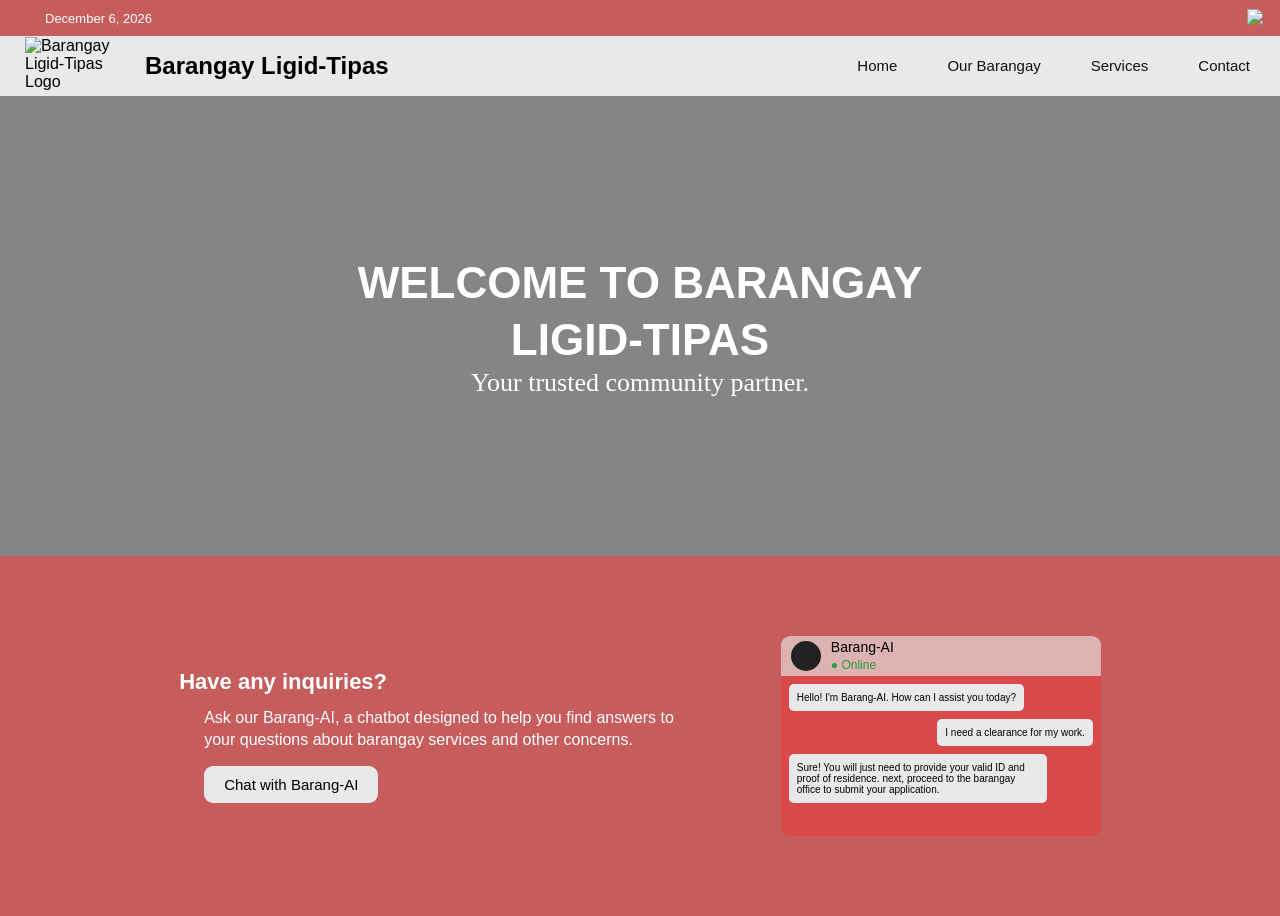
==== index.html @ feaf68f8 "Add files via upload" ====
<!DOCTYPE html>
<html lang="en">
    <head>
        <meta charset="UTF-8">
        <meta name="viewport" content="width=device-width, initial-scale=1.0">
        <title>Barangay Ligid-Tipas</title>
        <link rel="stylesheet" href="style.css">
    </head>
    <body>

        <!-- topbar -->
         <div class="top-bar">
            <div class="date-info">
                <span> <img src="images/Flag_of_the_Philippines.webp">  </span> <span id="current-date"></span>
            </div>

            <a href="#" class="facebook" onclick="window.open('https://www.facebook.com/officialBarangayLigidTipas', '_blank')">
                <img src="images/FB.png" alt="Facebook">
            </a>
         </div>

        <!-- navbar -->
        <nav class="navbar">
            <div class="brand">
                <img src="images/ligid_logo.png" alt="Barangay Ligid-Tipas Logo">
                <h2>Barangay Ligid-Tipas</h2>
            </div>

            <ul class="nav-links">
                <li><a href="#home">Home</a></li>
                <li><a href="#our-barangay">Our Barangay</a></li>
                <li><a href="#services">Services</a></li>
                <li><a href="#contact">Contact</a></li>
            </ul>
        </nav>

        <!-- hero section -->
        <section class="hero" id="home">
            <div class="hero-slider">
                <div class="slide"></div>
                <div class="slide"></div>
                <div class="slide"></div>
            </div>

            <div class="hero-content">
                <h1>WELCOME TO BARANGAY<br>LIGID-TIPAS</h1>
                <p>Your trusted community partner.</p>
            </div>
        </section>

        <!-- barang-ai section -->
        <section class="barang-ai">
            <div class="ai-content">
                <h2>Have any inquiries?</h2>
                <p>
                    Ask our Barang-AI, a chatbot designed to help 
                    you find answers to your questions about barangay 
                    services and other concerns.
                </p>
                <button class="chatbot-button" onclick="openChatbot()">Chat with Barang-AI</button>
            </div>

            <div class="ai-preview">
                <div class="chat-header">
                    <div class="avatar"></div>
                    <div>
                        <h3>Barang-AI</h3>
                        <span class="status">● Online</span>
                    </div>
                </div>

                <div class="chat-messages">
                    <div class="message bot-message">
                        Hello! I'm Barang-AI. How can I assist you today?
                    </div>
                    <div class="message user-message">
                        I need a clearance for my work.
                    </div>

                    <div class="message bot-message">
                        Sure! You will just need to provide your valid ID and proof of residence. next, proceed to the barangay
                        office to submit your application.
                    </div>
                </div>
            </div>
        </section>
        


         <script src="script.js"></script>
    </body>
</html>
---- style.css ----
* {
    margin: 0; padding: 0; box-sizing: border-box; 
}

body {
    font-family: 'Arial', sans-serif;
}

/* Top Bar Styles */
.top-bar {
    height: 36px; background-color: #C75C5C; color: white; display: flex; 
    align-items: center; justify-content: space-between; padding: 0 15px;
}
.date-info {
    display: flex; align-items: center; gap: 12px; font-size: 13px; }
.date-info img {
    width: 18px; height: 12px; object-fit: cover; }
.facebook {
    display: flex; align-items: center; justify-content: center; width: 18px; height: 18px; }
.facebook img {
    width: 100%; height: 100%; object-fit: contain; }

/* Navbar Styles */
.navbar {
    min-height: 60px; background-color: #e9e9e9; display: flex; align-items: center; justify-content: space-between;
    padding: 0 30px 0 25px; position: relative; }
.brand {
    display: flex; align-items: center; gap: 25px; position: relative; padding-left: 100px; }
.brand h2 { position: relative; left: 20px; }
.brand img { 
   position: absolute; width: 100px; height: 100px; object-fit: contain; top: -15px; left: 0px; z-index: 10; }
.nav-links {
    display: flex; align-items: center; gap: 50px; list-style: none; }
.nav-links a {
    text-decoration: none; color: #111; font-size: 15px; transition: all 0.3s ease; }
.nav-links a:hover { color: #c65e60; }

/* hero section */
.hero { height: 460px; position: relative; overflow: hidden; display: flex;
    align-items: center; justify-content: center; text-align: center; }
.hero-slider { position: absolute; inset: 0; display: flex; width: 300%; height: 100%; z-index: 0; top: 0; left: 0; }
.slide { flex: 0 0 33.333333%; height: 100%; background-size: cover; background-position: center; } 
.hero-content { position: relative; z-index: 2; margin-top: 95; color: white; }
.hero h1 { font-size: 44px; line-height: 1.3; font-weight: bold; }
.hero p { font-family: Georgia, serif; font-size: 26px; }

/* barang-ai section */
.barang-ai {
    background-color: #C75C5C; color: white; padding: 35px 14%; display: flex; 
    align-items: center; justify-content: space-between; gap: 50px; padding-top: 80px; padding-bottom: 80px; }
.ai-content { max-width: 500px; }
.ai-content h2 { font-size: 22px; margin-bottom: 12px; }    
.ai-content p { font-size: 16px; line-height: 1.4; margin: 0 0 15px 25px; }
.chatbot-button { margin-left: 25px; padding: 10px 20px; background-color: #e9e9e9; border: none;
     cursor: pointer; transition: background-color 0.3s; border-radius: 9px; font-size: 15px; }
.chatbot-button:hover { background-color: white; }
.ai-preview { width: 320px; height: 200px; background-color: #d8494b; border-radius: 9px; overflow: hidden;
    color: black; flex-shrink: 0; position: relative; }
.chat-header { height: 40px; background-color: #dcb2b2; padding: 5px 10px; display: flex; align-items: center; gap: 10px; }
.avatar { background-color: #222; width: 30px; height: 30px; border-radius: 50%; flex-shrink: 0; }
.chat-header h3 { font-size: 14px; font-weight: normal; }
.status { color: #249c37; font-size: 12px; }
.chat-messages { padding: 8px; display: flex; flex-direction: column; gap: 8px; }
.message { font-size: 10px; padding: 8px; max-width: 85%; background-color: #e9e9e9; border-radius: 5px; }
.bot-message { align-self: flex-start;  }
.user-message { align-self: flex-end; }
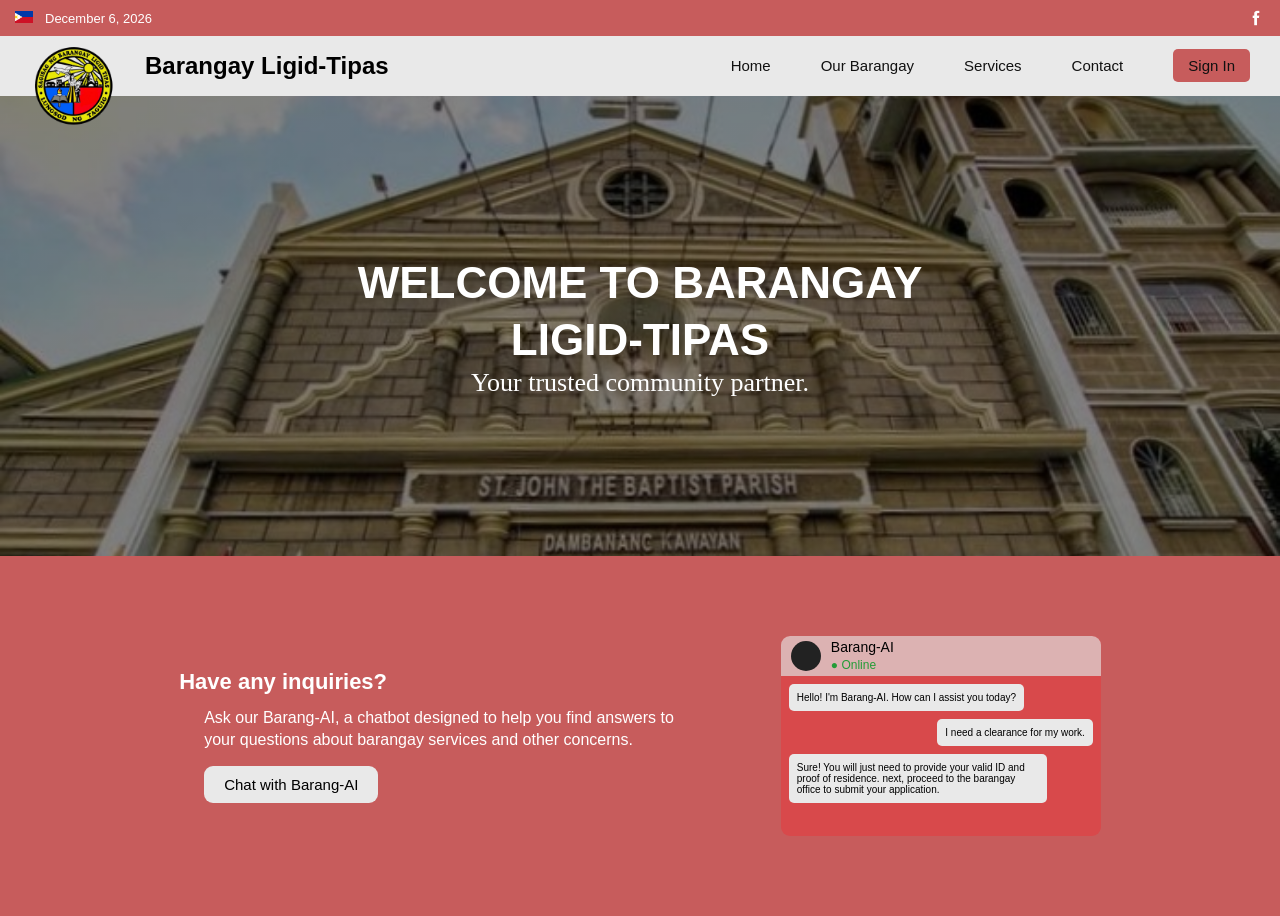
==== commit aefbe258: "Add files via upload" ====
--- a/index.html
+++ b/index.html
@@ -31,12 +31,14 @@
                 <li><a href="#our-barangay">Our Barangay</a></li>
                 <li><a href="#services">Services</a></li>
                 <li><a href="#contact">Contact</a></li>
+                <li><a href="login.html" class="login-btn">Sign In</a></li>
             </ul>
         </nav>
 
         <!-- hero section -->
         <section class="hero" id="home">
             <div class="hero-slider">
+                <div class="slide"></div>
                 <div class="slide"></div>
                 <div class="slide"></div>
                 <div class="slide"></div>
--- a/style.css
+++ b/style.css
@@ -34,6 +34,8 @@
 .nav-links a {
     text-decoration: none; color: #111; font-size: 15px; transition: all 0.3s ease; }
 .nav-links a:hover { color: #c65e60; }
+.login-btn { background-color: #C75C5C; color: white; padding: 8px 15px; border-radius: 5px; }
+.login-btn:hover { background-color: #a94b4b; }
 
 /* hero section */
 .hero { height: 460px; position: relative; overflow: hidden; display: flex;
@@ -63,4 +65,139 @@
 .chat-messages { padding: 8px; display: flex; flex-direction: column; gap: 8px; }
 .message { font-size: 10px; padding: 8px; max-width: 85%; background-color: #e9e9e9; border-radius: 5px; }
 .bot-message { align-self: flex-start;  }
-.user-message { align-self: flex-end; }+.user-message { align-self: flex-end; }
+
+/* login page */
+.login-page { display: flex; height: 100vh; }
+.login-left { padding-top: 50px; width: 25%; }
+.login-header { display: flex; align-items: center; gap: 10px; margin-bottom: 10hpx; }
+.login-page h2 { width: 100%; text-align: center;   }
+.login-form { display: flex; flex-direction: column; gap: 15px; padding: 20px 20px; }
+.login-form h2 { text-align: left; margin-top: 20px; }
+.login-form input { padding: 10px; border: 1px solid #ccc; border-radius: 5px; }
+.login-form button { padding: 10px; background-color: #C75C5C; color: white; border: none; border-radius: 5px; cursor: pointer; }
+.login-form button:hover { background-color: #a94b4b; }
+.login-form a { text-decoration: none; color: #C75C5C; font-size: 14px; }
+.show-password { display: flex; align-items: center; gap: 5px; font-size: 14px; }
+.show-password input { width: auto; margin: 0; cursor: pointer; }
+.captcha { display: flex; align-items: center; gap: 10px; margin-top: 10px; border: 1px solid #ccc; padding: 12px; border-radius: 5px; }
+.login-left img { width: 120px; height: 120px; object-fit: cover;}
+.login-right { width: 75%; }
+.login-right img { object-fit: cover; width: 100%; height: 100%; filter: brightness(0.7); }
+
+/* signup page */
+.signup-overlay { display: none; position: fixed; inset: 0; z-index: 1000; background-color: rgba(0, 0, 0, 0.65); 
+    justify-content: center; align-items: center; padding: 20px; }
+.signup-overlay.active { display: flex; }
+.signup-frame { position: relative; width: 900px; max-width: 100%; max-height: 100%; overflow-y: auto; 
+    background-color: #C75C5C; border-radius: 4px; padding: 30px; box-sizing: border-box; }
+.close-btn { position: absoulute; top: 10px; right: 15px; background-color: transparent; border: none; 
+    font-size: 30px; cursor: pointer; color: white; }
+.signup-header { text-align: center; margin-bottom: 25px; color: white; }
+.signup-header img { width: 100px; height: 100px; object-fit: contain; }
+.signup-header h2 { font-size: 18px; margin-top: 10px 0 0; }
+.signup-section { background-color: white; padding: 18px 25px; border-radius: 1px solid #ddd; }
+.signup-section:first-child { border-radius: 10px 10px 0 0; }
+.signup-section h3 { font-size: 16px; margin: 0 0 5px; color: #222 }
+.signup-section p { font-size: 14px; margin: 0; color: #555; }
+.signup-actions { display: flex; justify-content: flex-end; gap: 10px; margin-top: 20px; }
+.signup-actions button { border: none; border-radius: 7px; padding: 11px 25px; cursor: pointer; }
+#cancel-signup { background-color: #ddd; color: #222; }
+.signup-actions button[type="submit"] { background-color: #ff1717; color: white; }
+
+.signup-grid { display: grid; gap: 16px; }
+.personal-row { display: grid; gap: 16px; margin-top: 16px; }
+.personal-row-three { grid-template-columns: repeat(3, minmax(0, 1fr)); }
+.personal-row-four { grid-template-columns: repeat(4, minmax(0, 1fr)); }
+
+.personal-row .signup-field input,
+.personal-row .signup-field select { height: 40px !important; min-height: 40px !important;
+    padding: 8px 10px !important; box-sizing: border-box !important; }
+.signup-field { display: flex; flex-direction: column; min-width: 0; }
+.signup-field input, .signup-field select { width: 100%; min-width: 0; box-sizing: border-box; 
+    padding: 0 10px; font-size: 12px;  }
+.signup-field label { font-size: 12px; margin-bottom: 5px; color: #222; }
+.signup-field label span { color: #e53935; }
+.signup-field label small { font-size: 10px; color: #999; }
+
+.signup-field input, .signup-field select { width: 100%; height: 26px; box-sizing: border-box; padding: 0 8px; 
+    border: 1px solid #ddd; border-radius: 8px; background: white; font-size: 12px; color: #333; outline: none; }
+.signup-field input:focus, .signup-field select:focus { border-color: #C75C5C; }
+
+.resident-info { display: grid; gap: 16px; margin-top: 16px; }
+.resident-info-three { grid-template-columns: repeat(3, minmax(0, 1fr)); }
+.resident-info input,
+.resident-info .signup-field select { height: 40px !important; min-height: 40px !important;
+    padding: 8px 10px !important; box-sizing: border-box !important; }
+
+.account-info { display: grid; grid-template-columns: repeat(2, minmax(0, 1fr)); gap: 16px; margin-top: 16px; }
+.account-info input,
+.account-info .signup-field select { width: 100%; height: 40px !important; min-height: 40px !important;
+    padding: 8px 10px !important; box-sizing: border-box !important; }
+
+.show-password { display: flex; align-items: center; gap: 5px; font-size: 12px; cursor: pointer; }
+.show-password input { width: auto; margin: 0; height: auto; min-height: auto; }
+
+/* Terms Modal Background */
+.terms-overlay { display: none; position: fixed; inset: 0; z-index: 1000; background-color: rgba(12, 18, 15, 0.65); 
+    justify-content: center; align-items: center; backdrop-filter: blur(5px); }
+.terms-overlay.active { display: flex; }
+.terms-modal { width: 100%; max-height: 85vh; max-width: 620px; display: flex; flex-direction: column; 
+    background: white; color: #222; border-radius: 16px; overflow: hidden; box-shadow: 0 20px 60px rgba(0, 0, 0, 0.25);
+    animation: terms-appear 0.3s ease-out; }
+.terms-header { display: flex; justify-content: space-between; align-items: flex-start; gap: 20px; 
+    padding: 26px 28px 22px; }
+.terms-label { display: inline-block; margin-bottom: 10px; color: #568c68; font-size: 18px; font-weight: 700; 
+    letter-spacing: 1.2px; }
+.terms-header h2 { margin: 0 0 8px; font-size: 21px; font-weight: 700; }
+.terms-header p { margin: 0; font-size: 14px; color: #78817b; line-height: 1.4; }
+.terms-close { flex-shrink: 0; width: 36px; height: 36px; background: #f0f3f1; color: #343c36; border: none; 
+    border-radius: 50%;  display: flex; align-items: center; justify-content: center; font-size: 25px; cursor: pointer; }
+.terms-close:hover { background: #e0e5e1; }
+.terms-content { padding: 24px 28px; overflow-y: auto; flex-grow: 1; }
+.terms-content section { margin: 22px; }
+.terms-content h3 { font-size: 16px; color: #263b2d; margin: 0 0 7px; }
+.terms-content section p { font-size: 14px; color: #606b63; margin: 0; }
+.terms-note { margin: 8px 0 0; padding: 13px 15px; border-left: 3px solid #6faf82; border-radius: 4px; 
+    background: #f1f7f2; color: #405b47; font-size: 12px; }
+.terms-footer { display: flex; justify-content: flex-end; padding: 16px 28px; border-top: 1px solid #e8ece9; }
+#terms-understood {
+    padding: 11px 24px; border: none; border-radius: 8px; background: #6faf82; color: #ffffff;
+    font-size: 14px; font-weight: 600; cursor: pointer; transition: background 0.2s; }
+#terms-understood:hover { background: #578f68; }
+
+.terms-read-message { padding: 12px; margin-top: 15px; text-align: center; font-size: 12px; color: #777;
+    background: #f1f7f2; border-radius: 6px; }
+.terms-read-message.read-complete { color: #2e6b40; background: #e5f5e8; }
+
+/* Privacy Policy */
+.policy-overlay { display: none; position: fixed; inset: 0; z-index: 1000; background-color: rgba(12, 18, 15, 0.65); 
+    justify-content: center; align-items: center; backdrop-filter: blur(5px); }
+.policy-overlay.active { display: flex; }
+.policy-modal { width: 100%; max-height: 85vh; max-width: 620px; display: flex; flex-direction: column; 
+    background: white; color: #222; border-radius: 16px; overflow: hidden; box-shadow: 0 20px 60px rgba(0, 0, 0, 0.25);
+    animation: terms-appear 0.3s ease-out; }
+.policy-header { display: flex; justify-content: space-between; align-items: flex-start; gap: 20px; 
+    padding: 26px 28px 22px; }
+.policy-label { display: inline-block; margin-bottom: 10px; color: #568c68; font-size: 18px; font-weight: 700; 
+    letter-spacing: 1.2px; }
+.policy-header h2 { margin: 0 0 8px; font-size: 21px; font-weight: 700; }
+.policy-header p { margin: 0; font-size: 14px; color: #78817b; line-height: 1.4; }
+.policy-close { flex-shrink: 0; width: 36px; height: 36px; background: #f0f3f1; color: #343c36; border: none; 
+    border-radius: 50%;  display: flex; align-items: center; justify-content: center; font-size: 25px; cursor: pointer; }
+.policy-close:hover { background: #e0e5e1; }
+.policy-content { padding: 24px 28px; overflow-y: auto; flex-grow: 1; max-height: 60vh; }
+.policy-content section { margin: 22px; }
+.policy-content h3 { font-size: 16px; color: #263b2d; margin: 0 0 7px; }
+.policy-content section p { font-size: 14px; color: #606b63; margin: 0; }
+.policy-note { margin: 8px 0 0; padding: 13px 15px; border-left: 3px solid #6faf82; border-radius: 4px; 
+    background: #f1f7f2; color: #405b47; font-size: 12px; }
+.policy-footer { display: flex; justify-content: flex-end; padding: 16px 28px; border-top: 1px solid #e8ece9; }
+#policy-understood {
+    padding: 11px 24px; border: none; border-radius: 8px; background: #6faf82; color: #ffffff;
+    font-size: 14px; font-weight: 600; cursor: pointer; transition: background 0.2s; }
+#policy-understood:hover { background: #578f68; }
+
+.policy-read-message { padding: 12px; margin-top: 15px; text-align: center; font-size: 12px; color: #777;
+    background: #f1f7f2; border-radius: 6px; }
+.policy-read-message.read-complete { color: #2e6b40; background: #e5f5e8; }
